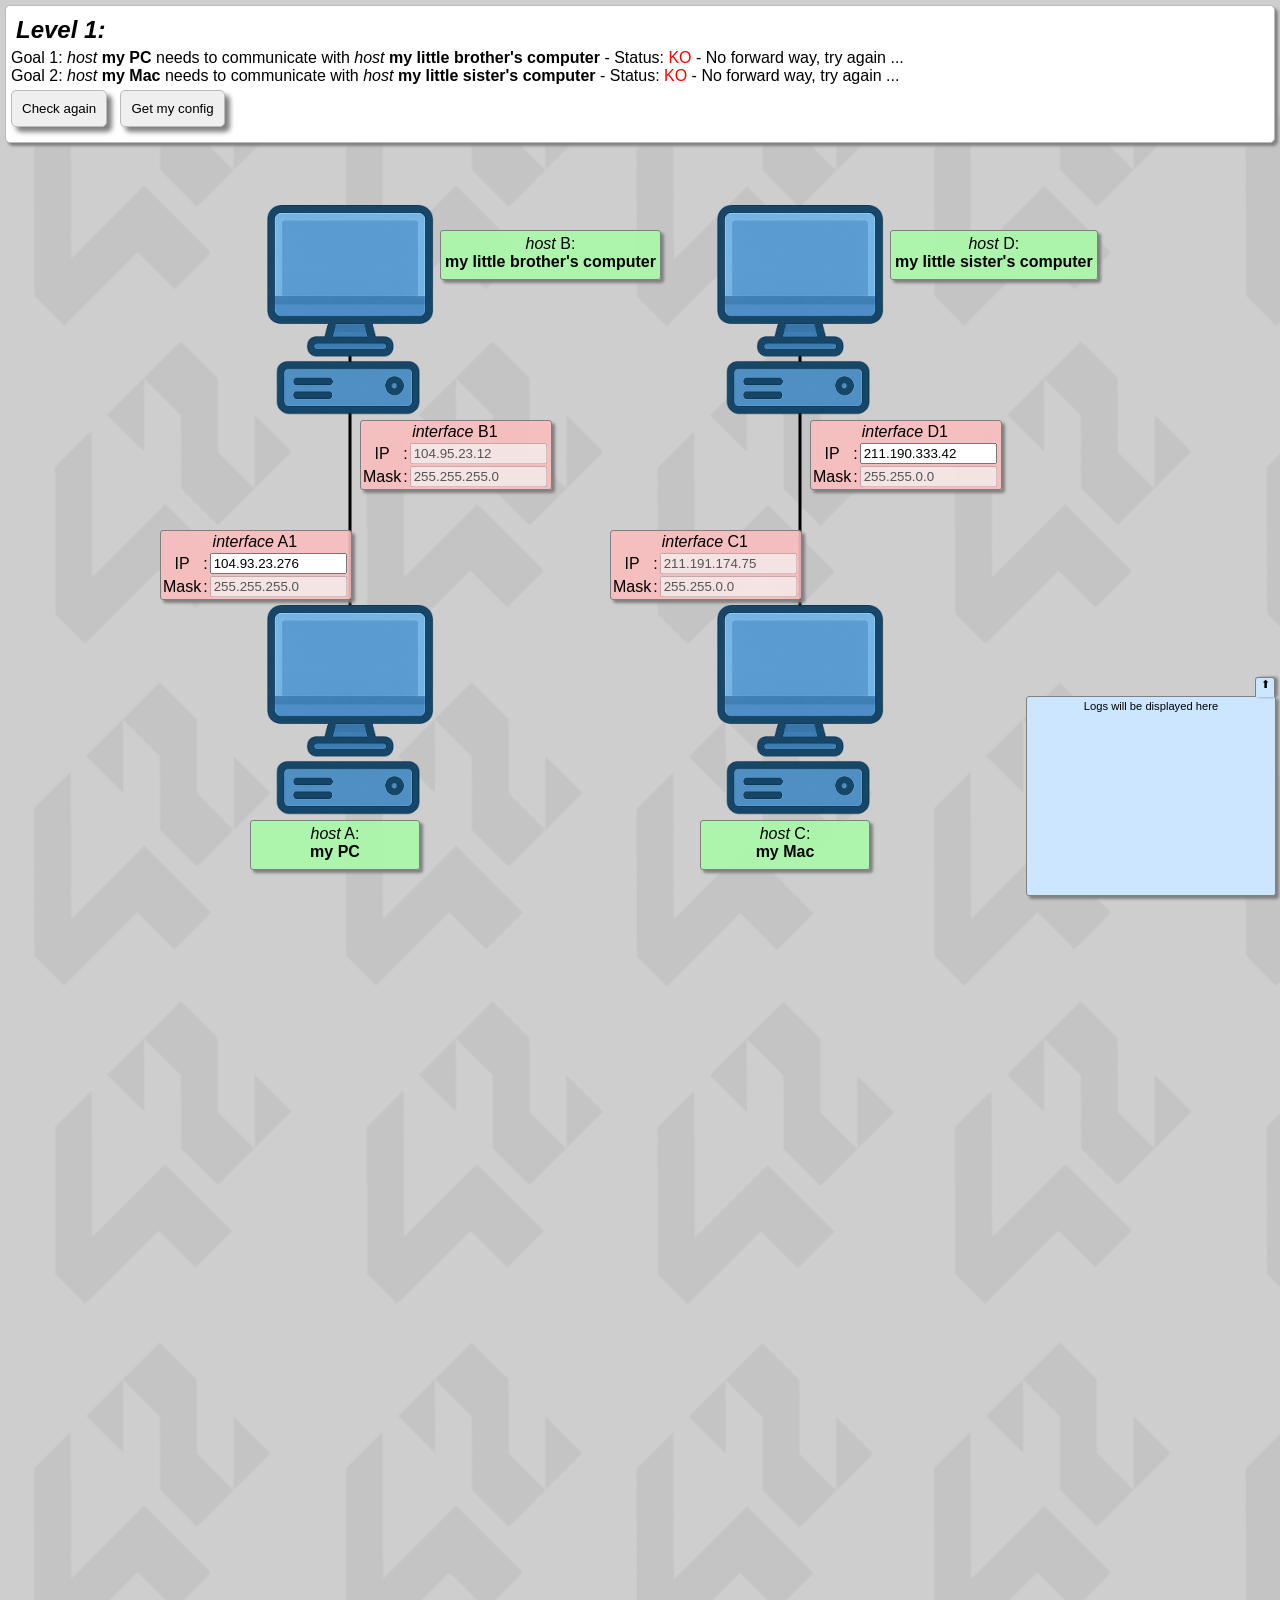
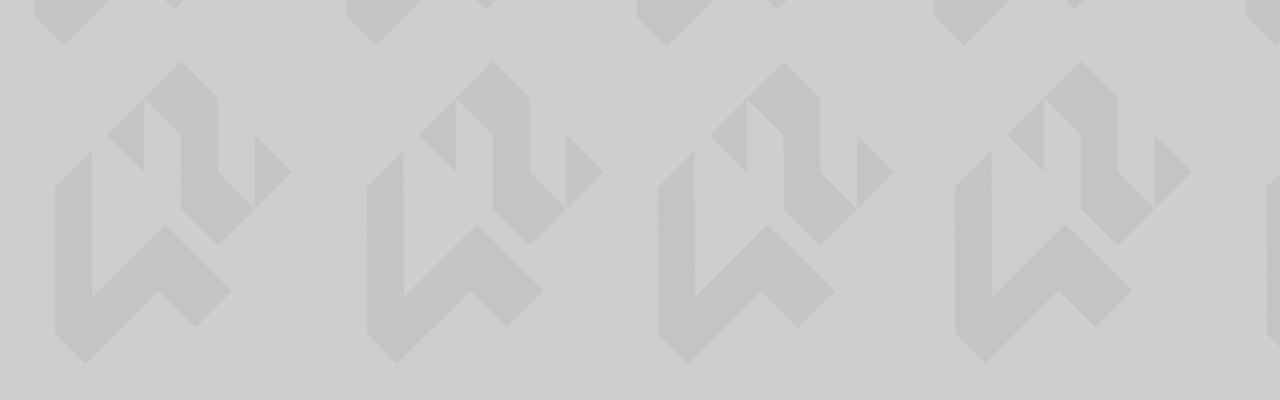
==== level1.html @ 38afea46 "add netPractic online" ====
<html>
  <head>
    <meta charset="UTF-8">
    <link rel="stylesheet" type="text/css" href="css/netpractice.css">
    <script src="js/level1.js"></script>
    <script src="js/show.js"></script>
    <script src="js/sim.js"></script>
  </head>

  <body>
    <div id='goals_id' class='goals_div'></div>
    <div id='root_id'>
      <svg class="svg_layer" height="2000px" width="2000px" id="sl"></svg>
    </div>
    <div id='logs_container_id' class='logs_div'>
	  <div id='logs_id' class='logs_inner' ></div>
      <div id='logs_button_id' class='logs_button'>⬆</div>
	</div>
    <script> load_board(); </script>
  </body>
</html>
---- css/netpractice.css ----
/* net Practice CSS */
/* Warning : some parameters are set / modified by script */


body {
    font-family: "Arial", sans-serif;
    padding:0px;
    margin:0px;
	background:	linear-gradient(rgba(204, 204, 204, 0.9), rgba(204, 204, 204, 0.9)), url("../img/site-bg.png");
}


* {
    box-sizing: border-box;
}



.fade-in {
    opacity: 0;
    animation: fadeInUp .6s ease-out forwards;
}

@keyframes fadeInUp {
    from {
        opacity: 0;
        transform: translateY(20px);
    }
    to {
        opacity: 1;
        transform: translateY(0);
    }
}



/* message box in index.html */

.intro_div {
    background-color: #EEEEEE;
    border: 1px solid #BBBBBB;
    border-radius: 10px;
    padding:20px;
    width:30%;
    margin:auto;
    margin-top: 15%;
    /* text-align: left; */
    box-shadow: 5px 5px 5px gray;

}

.intro_div img {
	width: 25%;
}

.intro_div .tabs {
	margin-top: 20px;
	display: flex;
	flex-direction: row;
	width: 100%;
	align-items: center;
	border-bottom: 1px solid black;
	margin-bottom: 2em;
	gap: 10px;
	padding-left: 5px;
	padding-right: 5px;
}

.intro_div .tabs div {
	flex: 1;
	text-align: center;
	padding: 10px;
	border-top-left-radius: 5px;
	border-top-right-radius: 5px;
    box-shadow: 3px 0px 5px gray;
	border: 0px solid white;
	cursor: pointer;
}


.tab {
	display: none;
	align-items: center;
	flex-direction: column;
	text-align: center;
}


	
.intro_div input {
	padding: 10px;
	margin-top: 5px;
	margin-bottom: 10px;
	border-radius: 5px;
    border: 2px solid #BBBBBB;
	box-shadow: 5px 5px 5px gray;
    transition: transform 0.3s ease;
}

.intro_div input:hover {
	box-shadow: 5px 7px 5px gray;
	transform: translate(-2px, -2px);
}

/* goals div */
.goals_div {
	margin: 5px;
    background-color: #FFFFFF;
    width:calc(100% - 10px);
    border:1px solid #BBBBBB;
    border-radius:5px;
    padding: 5px;
	box-shadow: 3px 3px 3px gray;
}

.goals_div h2 {
    margin:5px;
    font-style:italic;
}

.goals_div input {
	padding: 10px;
	margin-top: 5px;
	margin-bottom: 10px;
	border-radius: 5px;
    border: 1px solid #BBBBBB;
	box-shadow: 5px 5px 5px gray;
	transition: transform 0.3s ease;
}

.goals_div input:hover {
	box-shadow: 5px 7px 5px gray;
	transform: translate(-2px, -2px);
}



/* SVG layer */
.svg_layer {
    z-index:-4;
    position:absolute;
    top:0px;
    left:0px;
}


/* logs window */
.logs_div {
    background-color: #cce6ff;
    border:1px solid gray;
    border-top-left-radius:3px;
    border-bottom-left-radius:3px;
    border-bottom-right-radius:3px;
    position:fixed;
    bottom:0px;
    right:0px;
    width:250px;
    height:200px;
    font-size:70%;
	margin: 4px;
	box-shadow: 3px 3px 3px gray;
}

.logs_button {
    background-color: #cce6ff;
    position:absolute;
	top:-20px;
	width: 20px;
	height: 20px;
	right: 0px;
	box-shadow: 3px 0px 3px gray;
    border:1px solid gray;
	border-bottom: 0px solid gray;
	border-top-left-radius: 3px;
	border-top-right-radius: 3px;
	text-align: center;
	vertical-align: middle;
	cursor: pointer;
}

.logs_inner {
	width: 100%;
	height: 100%;
    overflow-y: scroll;
    position:absolute;
	top: 0px;
	left: 0px;
	padding: 3px;
}

/* host div (image) */
.host_div {
    background-size:contain;
    background-repeat: no-repeat;
    background-position: center;
    /* will be updated by script : position, top, left, width, height, background-image */
}


/* host info (name, route) div */
.host_info_div {
    min-width: 170px;
    min-height: 50px;
    background-color:rgba(170, 250, 170, 0.9);
    /* border: 3px solid rgba(150, 150, 255, 0.9); */
	border: 1px solid gray;
    border-radius: 3px;	
	box-shadow: 3px 3px 3px gray;
	padding: 1px;
    /* will be updated by script : position, top, left */
}

.host_info_div table {
	width: 100%;
}
.host_info_div table td {
	text-align:center;
}


.if_tab {
    border-collapse: collapse;
}

/* interface div */
.itf_div {
    min-width: 176px;
    height: 70px;
    background-color: rgba(250, 190, 190, 0.9);
	/* border: 3px solid rgba(150, 150, 150, 0.9); */
	border: 1px solid gray;
    border-radius: 3px;
	box-shadow: 3px 3px 3px gray;
	padding: 1px;
    /* will be updated by script : position, top, left */
}

.itf_div table {
	width:100%;
}
.itf_div table td {
	text-align:center;
}

/* intro footnote */
.footnote {
    font-size:70%;
    font-style:italic;
}
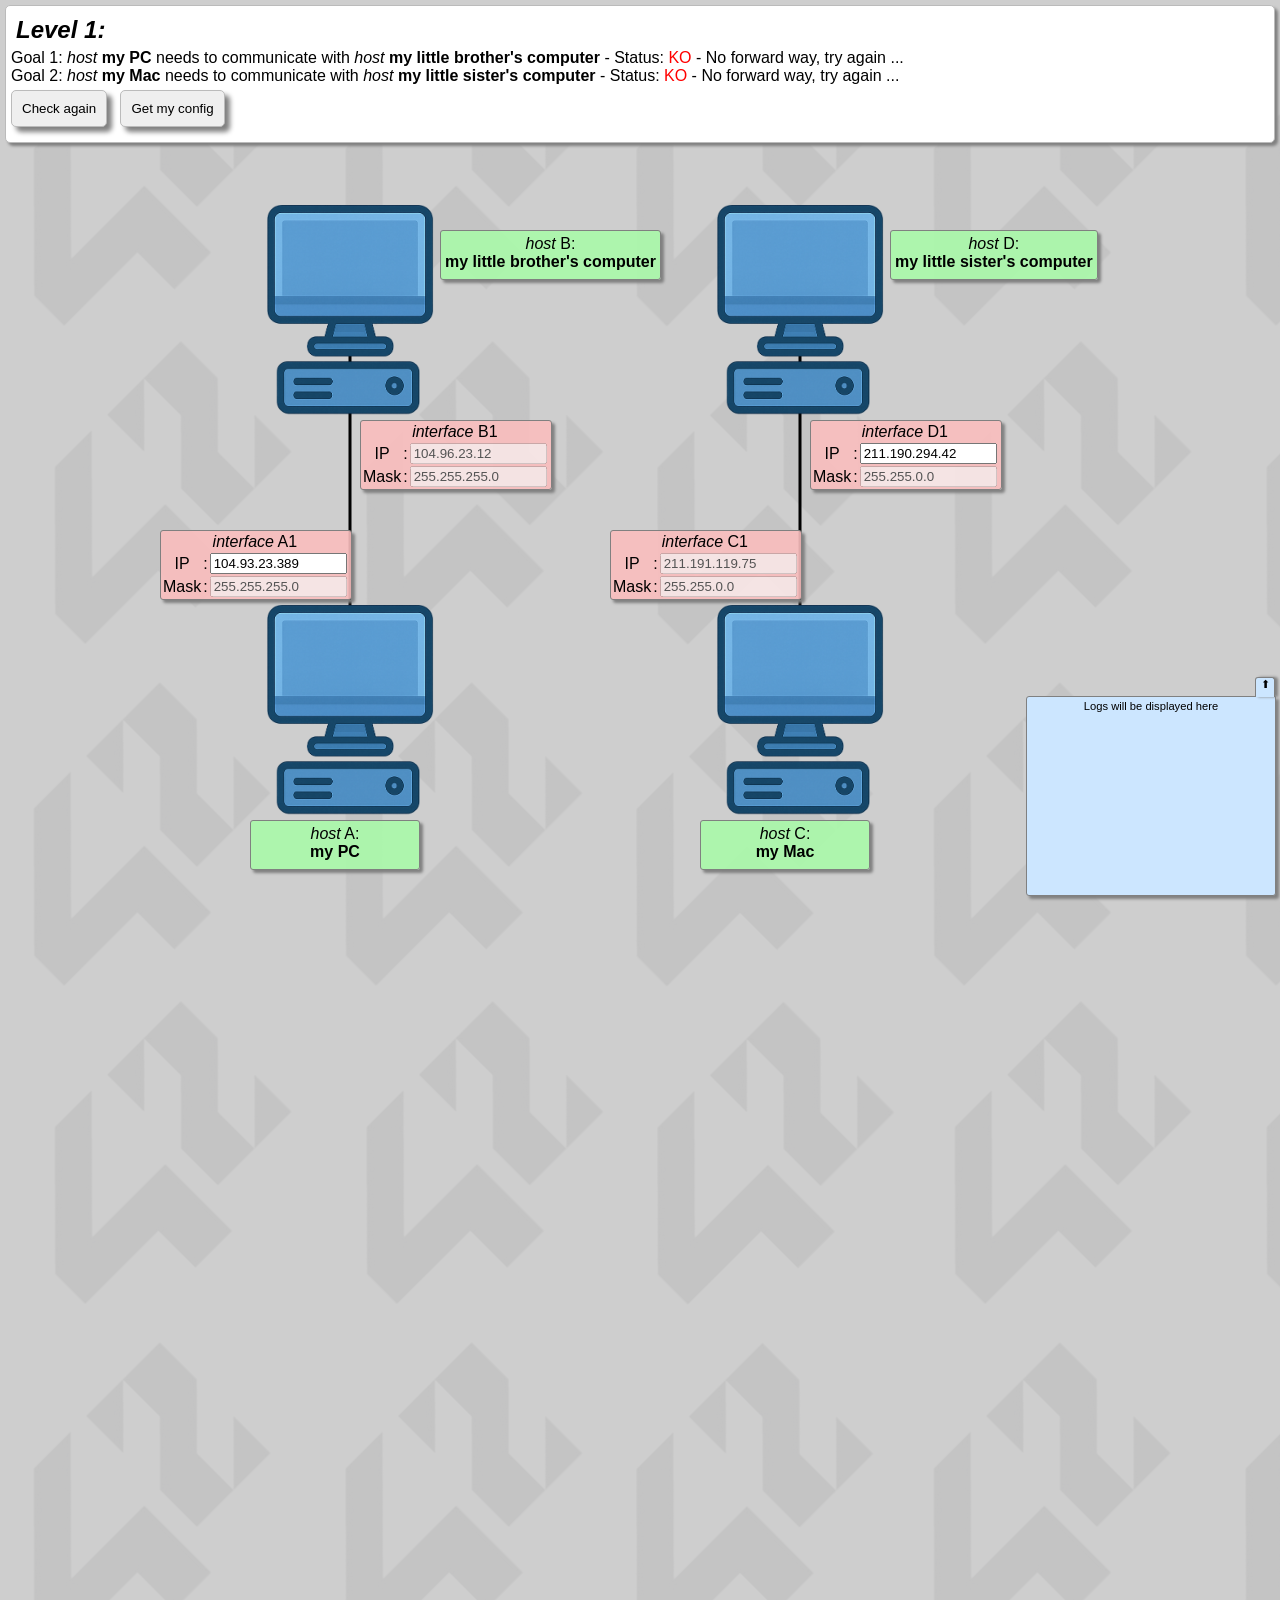
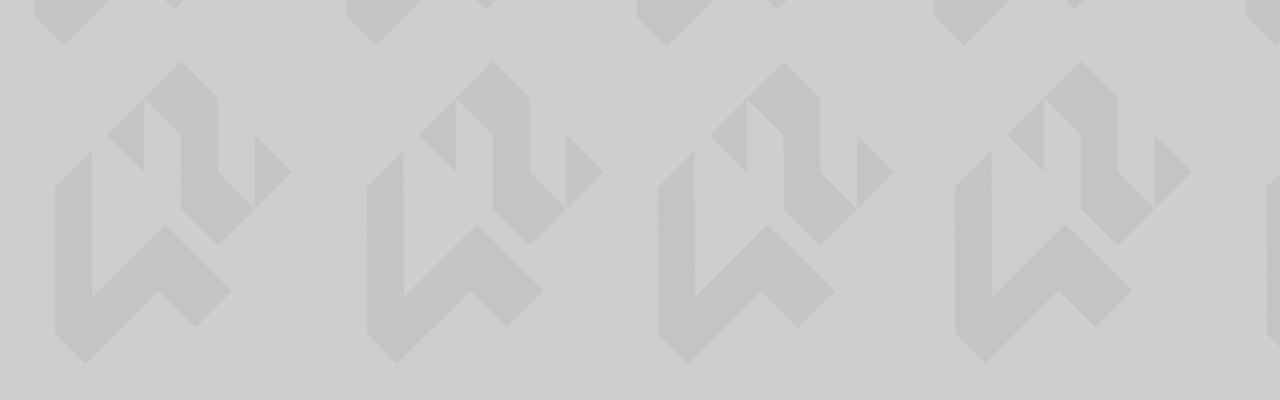
==== commit edd42ead: "add evaluation timmer" ====
--- a/level1.html
+++ b/level1.html
@@ -8,6 +8,7 @@
   </head>
 
   <body>
+    <div id='timer_id' style='position: absolute; top: 10px; right: 20px; padding: 10px;'></div>
     <div id='goals_id' class='goals_div'></div>
     <div id='root_id'>
       <svg class="svg_layer" height="2000px" width="2000px" id="sl"></svg>
